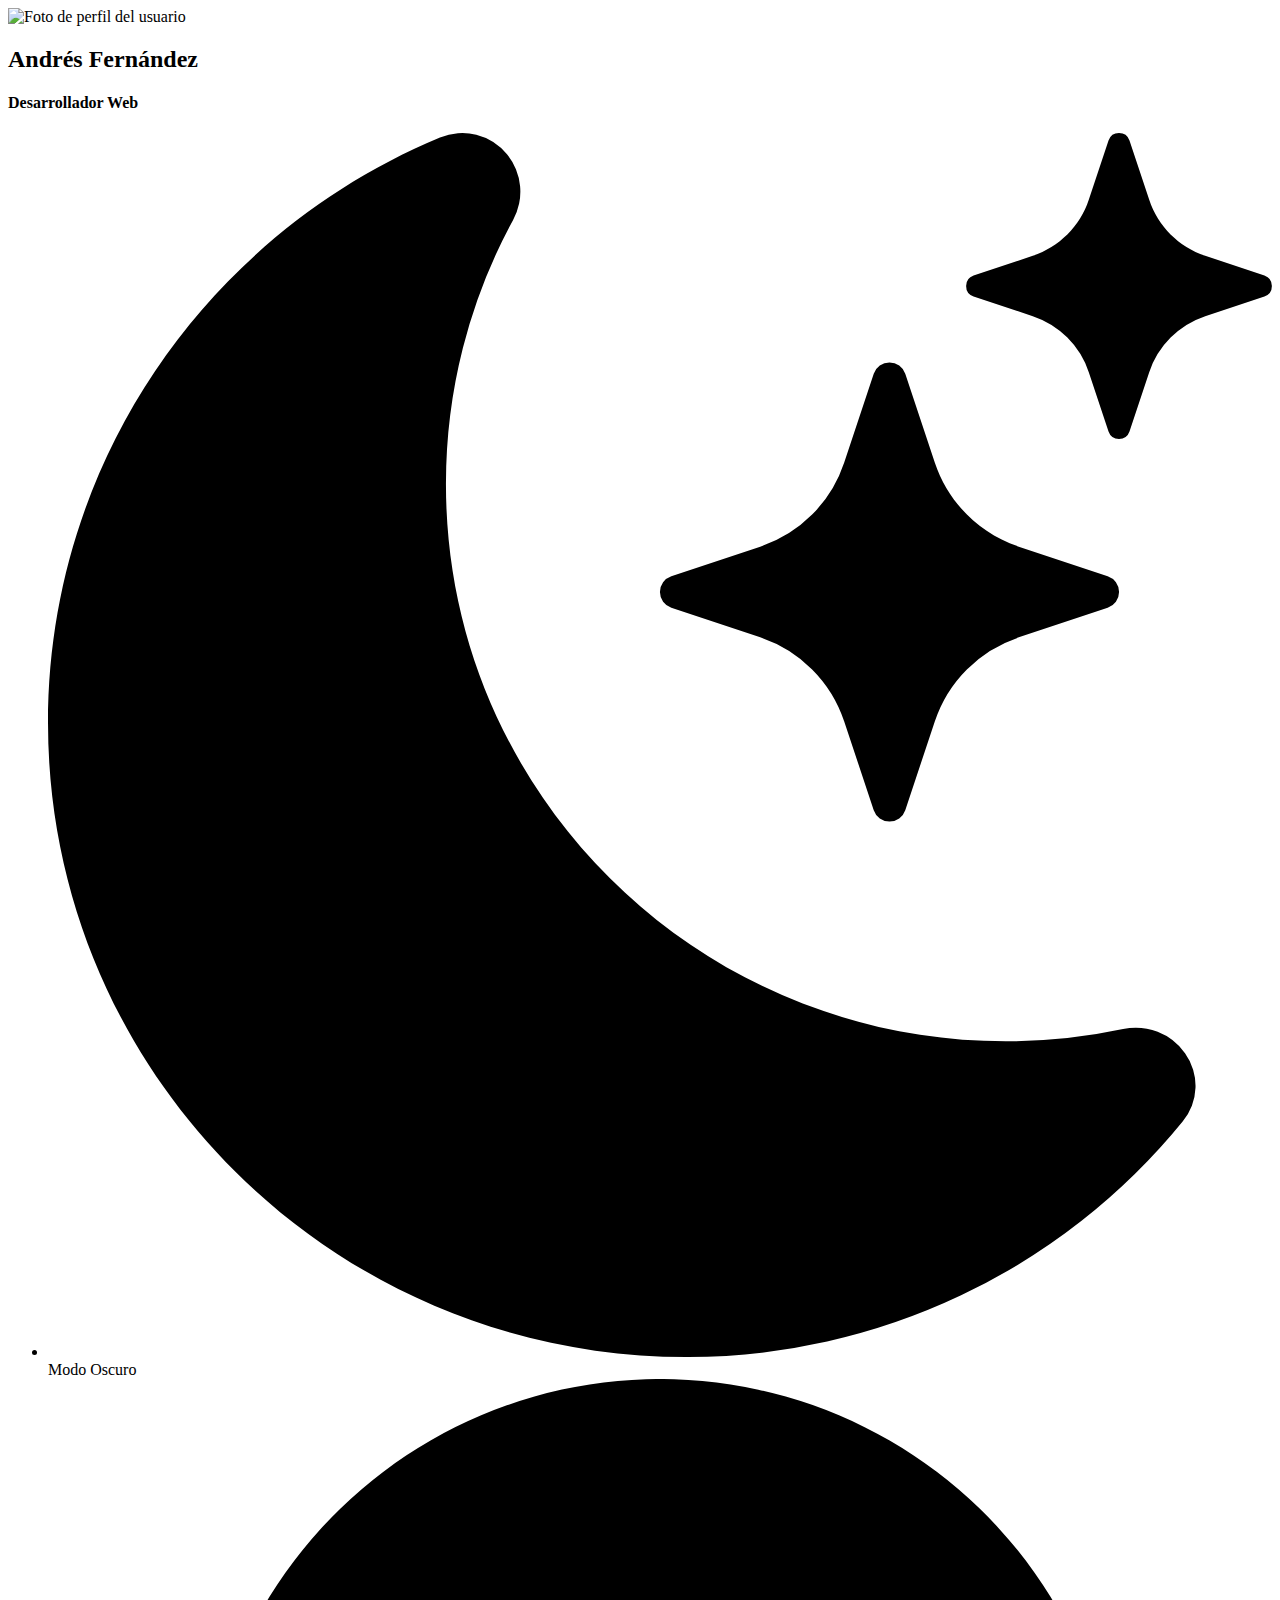
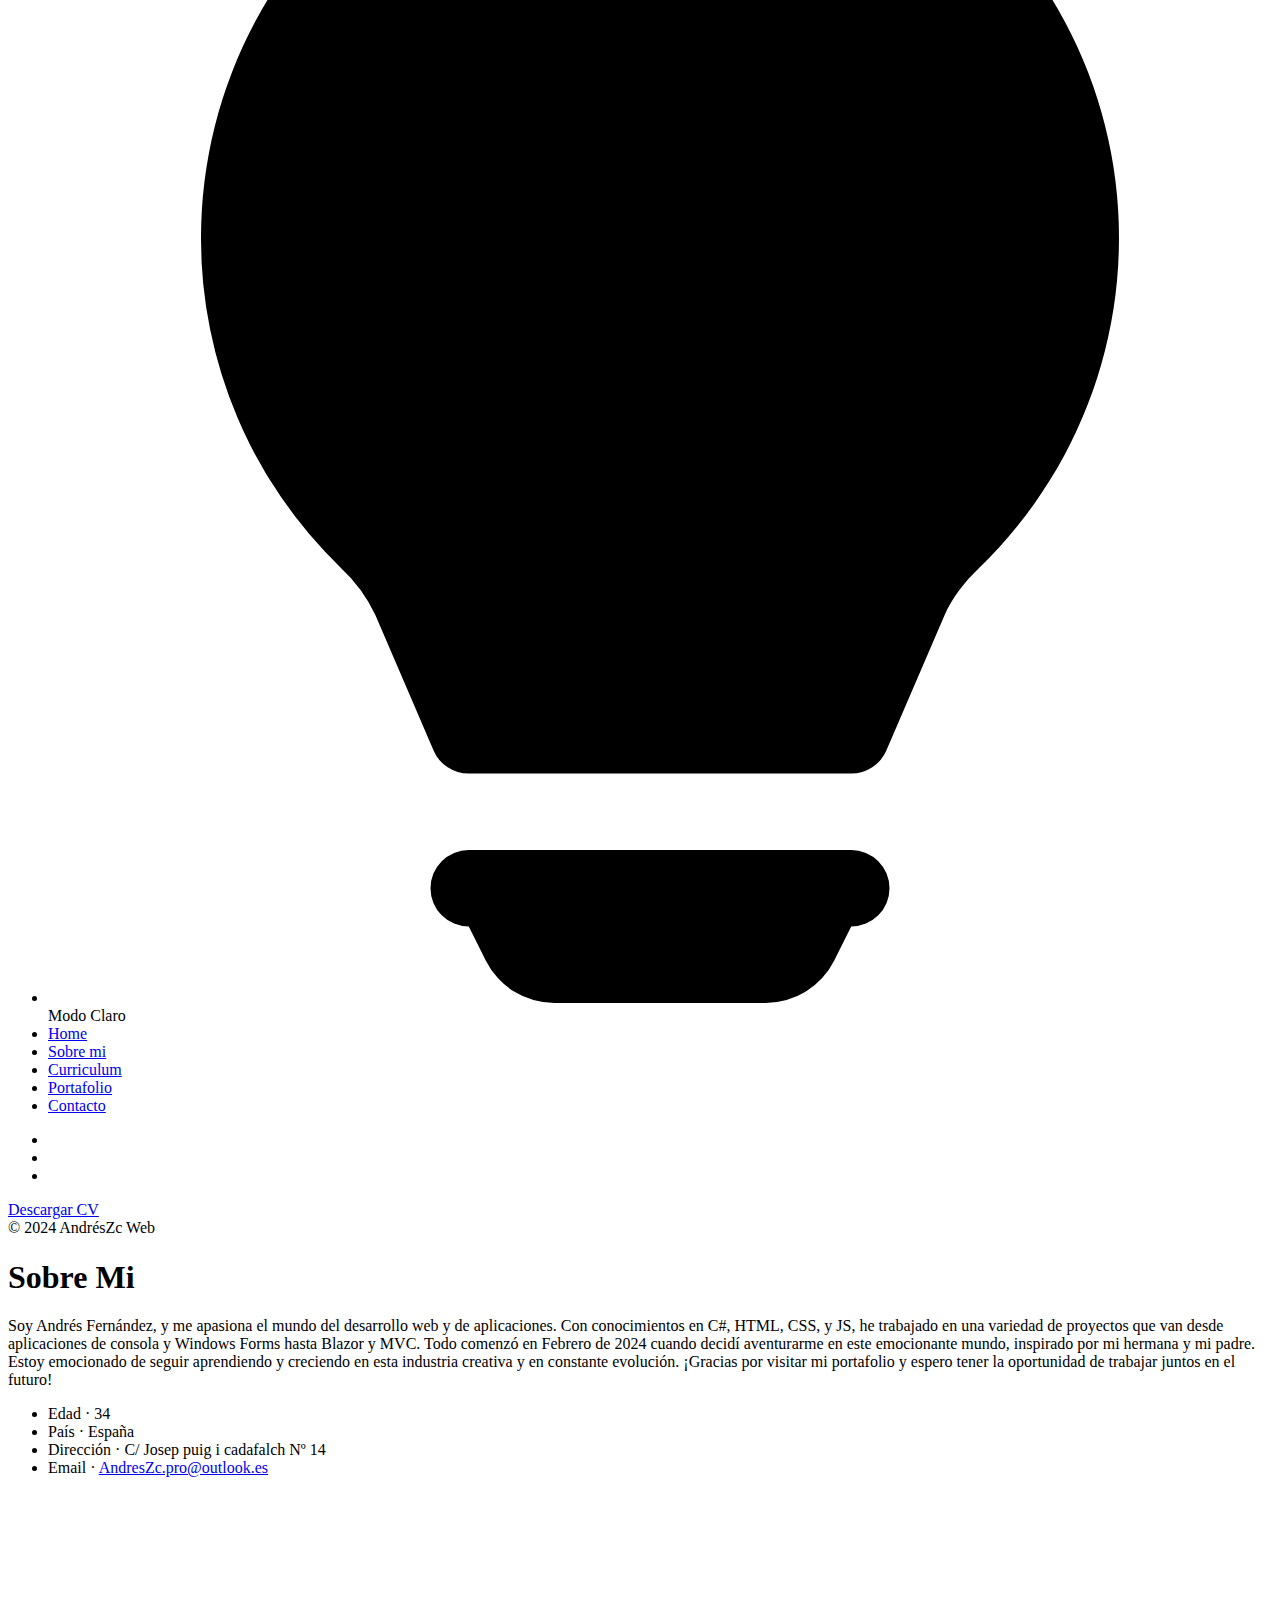
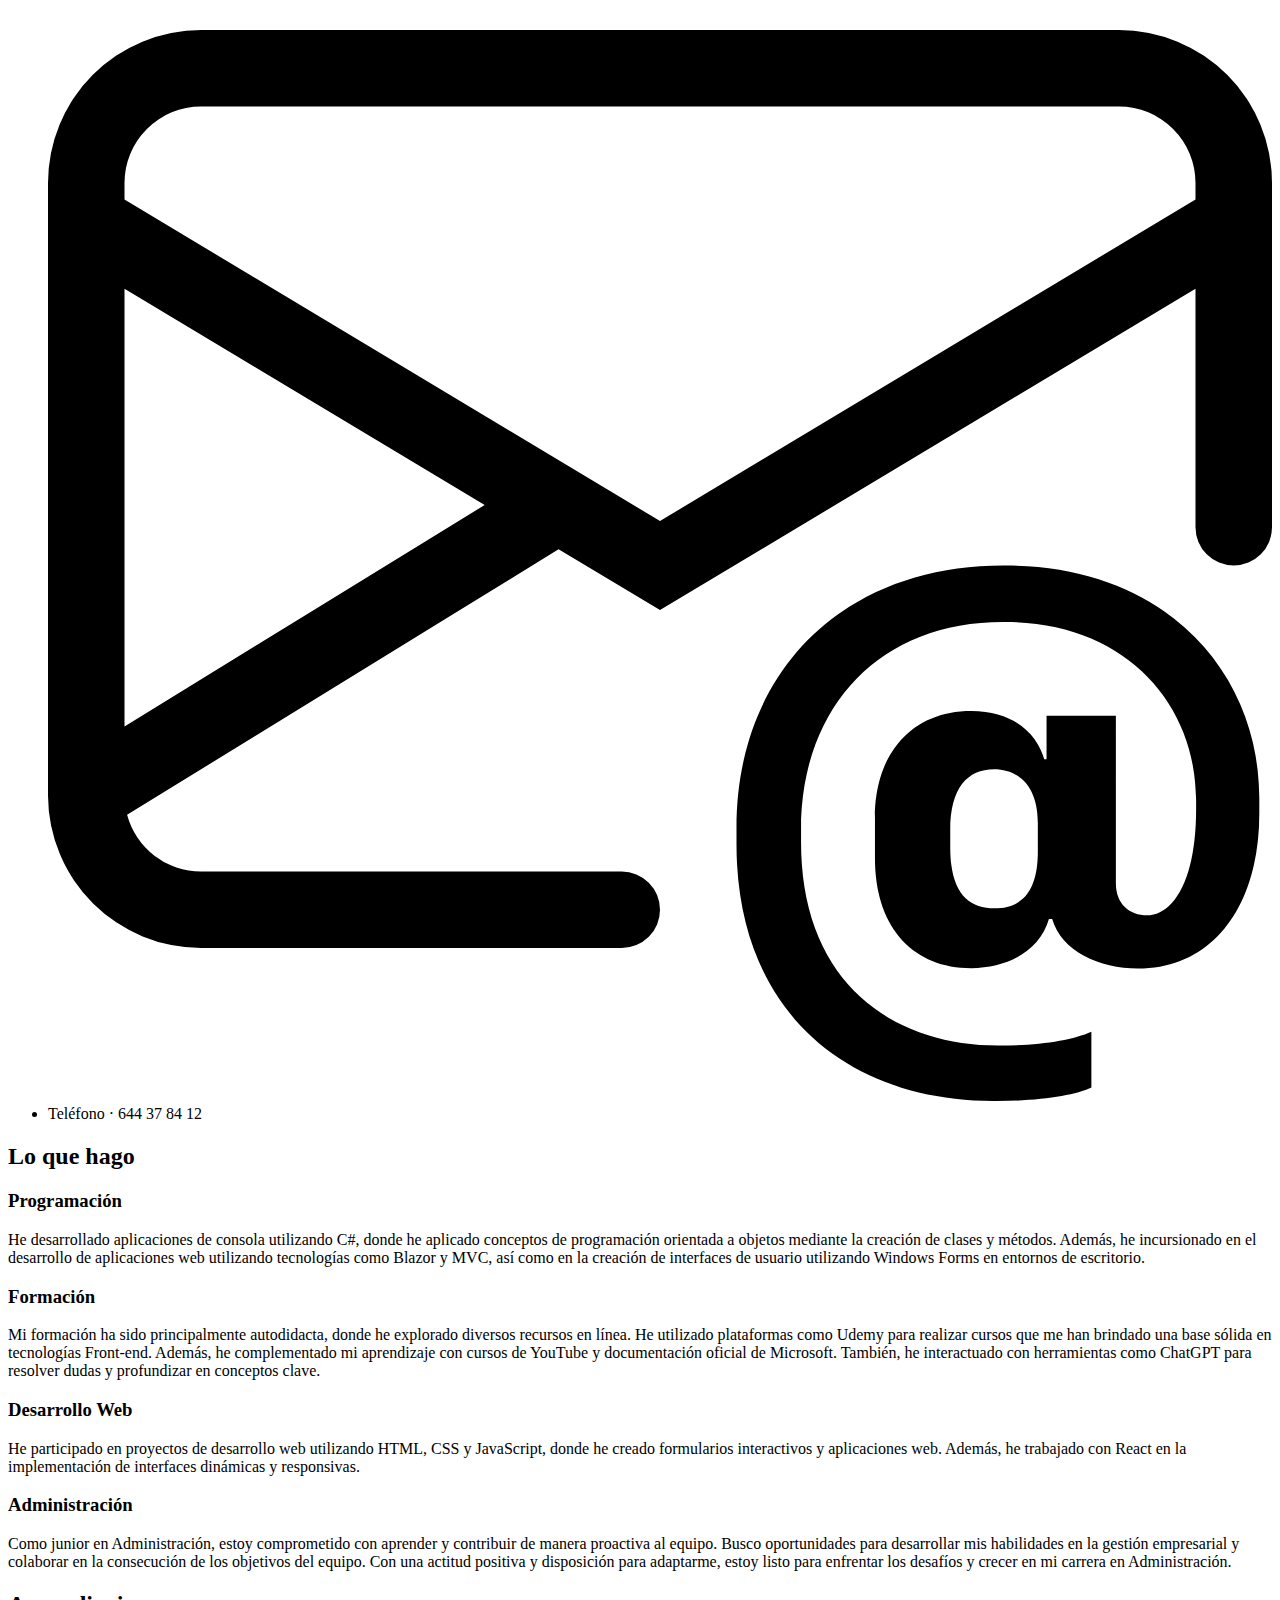
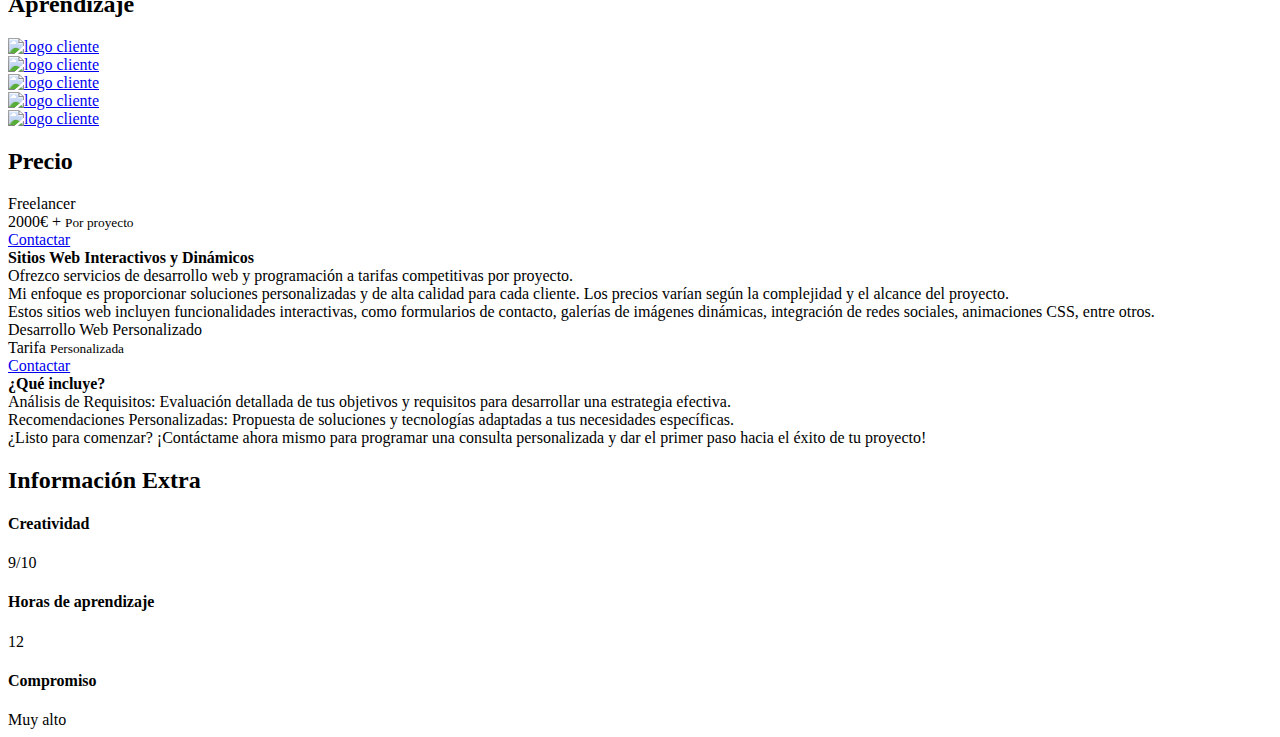
==== sobre-mi.html @ f7005c99 "sobre-mi.html" ====
<!DOCTYPE html>
<html lang="es">
<head>
    <meta charset="UTF-8">
    <meta name="viewport" content="width=device-width, initial-scale=1.0, maximum-scale=1">    
    
    <!-- Estilos -->
    <link rel="stylesheet" href="assets/fonts/fontawesome-free-6.1.2-web/css/all.min.css">
    <link rel="stylesheet" href="assets/fonts/poppins/poppins.css">
    <link rel="stylesheet" href="assets/css/reset.css">
    <link rel="stylesheet" href="assets/css/scroll.css">
    <link rel="stylesheet" href="assets/css/style.css">
    <link rel="stylesheet" href="assets/css/responsive.css">

    <!-- Scripts JS -->
    <script src="assets/js/menu.js" defer></script>
    <script src="assets/js/dark.js" defer></script>
    <title>Portafolio - AndrésZc</title>
</head>
<body>

    <!-- Layout Principal -->
    <div class="layout">

        <!-- Barra lateral -->
        <aside class="layout__aside">
            
            <section class="aside__user-info">

                <!-- Información general usuario -->
                <div class="user-info__general">
                    <div class="user-info__container-image">
                        <img src="assets/img/Andrés-FP.jpg" alt="Foto de perfil del usuario" class="user-info__image">
                    </div>

                    <h2 class="user-info__name">Andrés Fernández</h2>
                    <h4 class="user-info__job">Desarrollador Web</h4>
                </div>
                <!-- Menú de navegación -->
                <nav class="layout__menu">
                    <ul class="menu__list">
                        <div class="switcher__btn">
                            <li class="menu__option-dark--theme">
                              <a  class="menu__link">
                                <i class="menu__icon">
                                  <svg xmlns="http://www.w3.org/2000/svg"    class="bi bi-moon-stars-fill" viewBox="0 0 16 16">
                                    <path d="M6 .278a.77.77 0 0 1 .08.858 7.2 7.2 0 0 0-.878 3.46c0 4.021 3.278 7.277 7.318 7.277q.792-.001 1.533-.16a.79.79 0 0 1 .81.316.73.73 0 0 1-.031.893A8.35 8.35 0 0 1 8.344 16C3.734 16 0 12.286 0 7.71 0 4.266 2.114 1.312 5.124.06A.75.75 0 0 1 6 .278"/>
                                    <path d="M10.794 3.148a.217.217 0 0 1 .412 0l.387 1.162c.173.518.579.924 1.097 1.097l1.162.387a.217.217 0 0 1 0 .412l-1.162.387a1.73 1.73 0 0 0-1.097 1.097l-.387 1.162a.217.217 0 0 1-.412 0l-.387-1.162A1.73 1.73 0 0 0 9.31 6.593l-1.162-.387a.217.217 0 0 1 0-.412l1.162-.387a1.73 1.73 0 0 0 1.097-1.097zM13.863.099a.145.145 0 0 1 .274 0l.258.774c.115.346.386.617.732.732l.774.258a.145.145 0 0 1 0 .274l-.774.258a1.16 1.16 0 0 0-.732.732l-.258.774a.145.145 0 0 1-.274 0l-.258-.774a1.16 1.16 0 0 0-.732-.732l-.774-.258a.145.145 0 0 1 0-.274l.774-.258c.346-.115.617-.386.732-.732z"/>
                                  </svg>
                                </i>
                                <span class="menu__overlay">Modo Oscuro</span>
                              </a>
                            </li>
                            <li class="menu__option-light--theme">
                              <a  class="menu__link">
                                <i class="menu__icon">
                                  <svg xmlns="http://www.w3.org/2000/svg"  class="bi bi-lightbulb-fill" viewBox="0 0 16 16">
                                    <path d="M2 6a6 6 0 1 1 10.174 4.31c-.203.196-.359.4-.453.619l-.762 1.769A.5.5 0 0 1 10.5 13h-5a.5.5 0 0 1-.46-.302l-.761-1.77a2 2 0 0 0-.453-.618A5.98 5.98 0 0 1 2 6m3 8.5a.5.5 0 0 1 .5-.5h5a.5.5 0 0 1 0 1l-.224.447a1 1 0 0 1-.894.553H6.618a1 1 0 0 1-.894-.553L5.5 15a.5.5 0 0 1-.5-.5"/>
                                  </svg>
                                </i>
                                <span class="menu__overlay">Modo Claro</span>
                              </a>
                            </li>
                          </div>
                        <li class="menu__option">
                            <a href="index.html" class="menu__link">
                                <i class="menu__icon fas fa-home"></i>
                                <span class="menu__overlay">Home</span>
                            </a>
                        </li>
                        <li class="menu__option">
                            <a href="sobre-mi.html" class="menu__link menu__link--active">
                                <i class="menu__icon fas fa-user"></i>
                                <span class="menu__overlay">Sobre mi</span>
                            </a>
                        </li>
                        <li class="menu__option">
                            <a href="curriculum.html" class="menu__link">
                                <i class="menu__icon fas fa-graduation-cap"></i>
                                <span class="menu__overlay">Curriculum</span>
                            </a>
                        </li>
                        <li class="menu__option">
                            <a href="portafolio.html" class="menu__link">
                                <i class="menu__icon fas fa-briefcase"></i>
                                <span class="menu__overlay">Portafolio</span>
                            </a>
                        </li>
                        <!-- <li class="menu__option">
                            <a href="blog.html" class="menu__link">
                                <i class="menu__icon fas fa-book"></i>
                                <span class="menu__overlay">Blog</span>
                            </a>
                        </li> -->
                        <li class="menu__option">
                            <a href="contacto.html" class="menu__link">
                                <i class="menu__icon fas fa-envelope"></i>
                                <span class="menu__overlay">Contacto</span>
                            </a>
                        </li>
                    </ul>
                </nav>
                <!-- Links a redes sociales -->
                <div class="user-info__links">
                    <ul class="links__social">
                        <li class="social__option">
                            <a href="https://twitter.com/AndresZc_pro" target="_blank" class="social__link" title="Twitter">
                                <i class="social__icon fab fa-twitter"></i>
                            </a>
                        </li>
                        <li class="social__option">
                            <a href="https://www.linkedin.com/in/andr%C3%A9s-fern%C3%A1ndez-cano-3455a4302/" target="_blank" class="social__link" title="Linkedin">
                                <i class="social__icon fab fa-linkedin"></i>
                            </a>
                        </li>
                        <li class="social__option">
                            <a href="https://github.com/bigtikett" target="_blank" class="social__link" title="Github">
                                <i class="social__icon fab fa-square-github"></i>
                            </a>
                        </li>
                    </ul>
                </div>
                <!-- Botón del curriculum -->
                <div class="user-info__buttons">
                    <a title="Descarga directa" href="https://drive.google.com/uc?export=download&id=1wG44dnAVk_x_7TxMSHpMes0rvVhkOQBR" download="Portafolio - AndrésZc.pdf" class="user-info__btn">Descargar CV</a>
                </div>
                <!-- Pie de página -->
                <footer class="user-info__footer">
                    &copy; 2024 AndrésZc Web
                </footer>
            </section>

        </aside>

        <!-- Menú responsive -->
        <div class="layout__menu-toggle">
            <i class=" menu-toggle__icon fas fa-bars"></i>
            <i class=" menu-toggle__icon fas fa-xmark"></i>
        </div>

        <!-- Contenido principal -->
        <main class="layout__content">

            <section class="content__page content__about">
                <!-- ESTE CONTENIDO CAMBIA EN CADA PAGINA DEL SITIO WEB -->

                <header class="about__header">
                    <h1 class="about__title">Sobre <span class="title__color">Mi</span></h1>
                </header>

                <section class="about__personal-info">
                    <article class="personal-info__bio">
                        <p class="personal-info__description">
                            Soy Andrés Fernández, y me apasiona el mundo del desarrollo web y de aplicaciones. Con conocimientos en C#, HTML, CSS, y JS, he trabajado en una variedad de proyectos que van desde aplicaciones de consola y Windows Forms hasta Blazor y MVC. Todo comenzó en Febrero de 2024 cuando decidí aventurarme en este emocionante mundo, inspirado por mi hermana y mi padre. Estoy emocionado de seguir aprendiendo y creciendo en esta industria creativa y en constante evolución. ¡Gracias por visitar mi portafolio y espero tener la oportunidad de trabajar juntos en el futuro! 
                        </p>
                    </article>

                    <div class="personal-info__data">
                        <ul class="personal-info__list">
                            <li class="personal-info__option">
                                <span class="personal-info__title">Edad ·</span>
                                <span class="personal-info__value">34</span>
                            </li>

                            <li class="personal-info__option">
                                <span class="personal-info__title">País ·</span>
                                <span class="personal-info__value">España</span>
                            </li>

                            <li class="personal-info__option">
                                <span class="personal-info__title">Dirección ·</span>
                                <span class="personal-info__value">C/ Josep puig i cadafalch Nº 14</span>
                            </li>

                            <li class="personal-info__option">
                                <span class="personal-info__title">Email ·</span>
                                <span class="personal-info__value">
                                    <a href="mailto:AndresZc.pro@outlook.es" target="_blank">
                                        AndresZc.pro@outlook.es
                                    </a>
                                    <i><svg xmlns="http://www.w3.org/2000/svg"   class="bi bi-envelope-at" viewBox="0 0 16 16">
                                        <path d="M2 2a2 2 0 0 0-2 2v8.01A2 2 0 0 0 2 14h5.5a.5.5 0 0 0 0-1H2a1 1 0 0 1-.966-.741l5.64-3.471L8 9.583l7-4.2V8.5a.5.5 0 0 0 1 0V4a2 2 0 0 0-2-2zm3.708 6.208L1 11.105V5.383zM1 4.217V4a1 1 0 0 1 1-1h12a1 1 0 0 1 1 1v.217l-7 4.2z"/>
                                        <path d="M14.247 14.269c1.01 0 1.587-.857 1.587-2.025v-.21C15.834 10.43 14.64 9 12.52 9h-.035C10.42 9 9 10.36 9 12.432v.214C9 14.82 10.438 16 12.358 16h.044c.594 0 1.018-.074 1.237-.175v-.73c-.245.11-.673.18-1.18.18h-.044c-1.334 0-2.571-.788-2.571-2.655v-.157c0-1.657 1.058-2.724 2.64-2.724h.04c1.535 0 2.484 1.05 2.484 2.326v.118c0 .975-.324 1.39-.639 1.39-.232 0-.41-.148-.41-.42v-2.19h-.906v.569h-.03c-.084-.298-.368-.63-.954-.63-.778 0-1.259.555-1.259 1.4v.528c0 .892.49 1.434 1.26 1.434.471 0 .896-.227 1.014-.643h.043c.118.42.617.648 1.12.648m-2.453-1.588v-.227c0-.546.227-.791.573-.791.297 0 .572.192.572.708v.367c0 .573-.253.744-.564.744-.354 0-.581-.215-.581-.8Z"/>
                                      </svg></i> 
                                </span>
                            </li>

                            <li class="personal-info__option">
                                <span class="personal-info__title">Teléfono ·</span>
                                <span class="personal-info__value">644 37 84 12</span>
                            </li>
                        </ul>
                    </div>
                </section>

                <section class="about__services">
                    <header class="services__header">
                        <h2 class="services__title">
                            Lo que <span class="title__color">hago</span>
                        </h2>
                    </header>

                    <div class="services__container">
                        <article class="services__service">
                            <div class="service__icon">
                                <i class="fas fa-code"></i>
                            </div>

                            <div class="service__content">
                                <h3 class="service__title">Programación</h3>
                                <p class="service__description">
                                    He desarrollado aplicaciones de consola utilizando C#, donde he aplicado conceptos de programación orientada a objetos mediante la creación de clases y métodos. Además, he incursionado en el desarrollo de aplicaciones web utilizando tecnologías como Blazor y MVC, así como en la creación de interfaces de usuario utilizando Windows Forms en entornos de escritorio.
                                </p>
                            </div>
                        </article>
                        <article class="services__service">
                            <div class="service__icon">
                                <i class="fas fa-chalkboard-user"></i>
                            </div>

                            <div class="service__content">
                                <h3 class="service__title">Formación</h3>
                                <p class="service__description">
                                    Mi formación ha sido principalmente autodidacta, donde he explorado diversos recursos en línea. He utilizado plataformas como Udemy para realizar cursos que me han brindado una base sólida en tecnologías Front-end. Además, he complementado mi aprendizaje con cursos de YouTube y documentación oficial de Microsoft. También, he interactuado con herramientas como ChatGPT para resolver dudas y profundizar en conceptos clave.
                                </p>
                            </div>
                        </article>
                        <article class="services__service">
                            <div class="service__icon">
                                <i class="fas fa-computer"></i>
                            </div>

                            <div class="service__content">
                                <h3 class="service__title">Desarrollo Web</h3>
                                <p class="service__description">
                                    He participado en proyectos de desarrollo web utilizando HTML, CSS y JavaScript, donde he creado formularios interactivos y aplicaciones web. Además, he trabajado con React en la implementación de interfaces dinámicas y responsivas.
                                </p>
                            </div>
                        </article>
                        <article class="services__service">
                            <div class="service__icon">
                                <i class="fas fa-terminal"></i>
                            </div>

                            <div class="service__content">
                                <h3 class="service__title">Administración</h3>
                                <p class="service__description">
                                    Como junior en Administración, estoy comprometido con aprender y contribuir de manera proactiva al equipo. Busco oportunidades para desarrollar mis habilidades en la gestión empresarial y colaborar en la consecución de los objetivos del equipo. Con una actitud positiva y disposición para adaptarme, estoy listo para enfrentar los desafíos y crecer en mi carrera en Administración.
                                </p>
                            </div>
                        </article>
                    </div>
                </section>

               <!-- <section class="about__reviews">
                    <header class="reviews__header">
                        <h2 class="reviews__title">Testimonios</h2>                
                    </header>

                    <div class="reviews__container">
                        <article class="reviews__review">
                            <div class="review__image-container">
                                <img src="assets/img/fran.jpg" alt="Foto de un cliente" class="review__image">
                            </div>

                            <div class="review__description">
                                <p class="review__text">
                                    Quiero compartir mi experiencia con Andrés en sus estudios de programación y desarrollo front-end. Desde el primer día, ha demostrado una dedicación excepcional y una capacidad impresionante para aprender rápidamente. <br><br>
                                     Su compromiso con el dominio de los conceptos y su habilidad para absorber nuevos conocimientos lo destacan como un estudiante excepcional. He presenciado una determinación inquebrantable y un progreso notable en su viaje de aprendizaje. <br><br>
                                     Su pasión por el desarrollo web es contagiosa, y estoy emocionada de ver dónde llegará en un futuro.                                
                                    </p>
                            </div>

                            <div class="review__author">
                                <div class="review__author-info">
                                    <h4 class="review__name ">Francisca Fernández</h4>
                                    <h5 class="review__company">Software developer - Senior TIC en JDA/SFAI</h5>
                                </div>

                                <div class="review__author-icon">
                                    <i class="review__icon fas fa-quote-right"></i>
                                </div>
                            </div>
                        </article>

                        <article class="reviews__review">
                            <div class="review__image-container">
                                <img src="assets/img/agus.jpg" alt="Foto de un cliente" class="review__image">
                            </div>

                            <div class="review__description">
                                <p class="review__text">
                                    Quiero hablarles sobre Andrés, y su rápido progreso en el desarrollo web. Desde que empezó, ha demostrado una increíble capacidad de aprendizaje y un compromiso excepcional con su crecimiento. <br><br>

                                    Aprende rápidamente y se dedica por completo a cada desafío. Su ética de trabajo es excepcional, siempre buscando mejorar. <br><br>
                                    
                                    Como su colega en la industria, puedo decirles que Andrés es confiable y está comprometido con la excelencia. <br><br>
                                    
                                    En resumen, Andrés es un apasionado del desarrollo web con un futuro brillante por delante.                               
                               </p>
                            </div>

                            <div class="review__author">
                                <div class="review__author-info">
                                    <h4 class="review__name">Agustín Manzano</h4>
                                    <h5 class="review__company">Founder & Fullstack Developer at Belmanz</h5>
                                </div>

                                <div class="review__author-icon ">
                                    <i class="review__icon fas fa-quote-right"></i>
                                </div>
                            </div>
                        </article>
                    </div>
                </section> -->

                <section class="about__clients">
                    <header class="clients__header">
                        <h2 class="clients__title">Aprendizaje</h2>
                    </header>
                        <div class="clients__container">
                            <article class="clients__item">
                                <a href="https://victorroblesweb.es/" title="https://victorroblesweb.es/" class="clients__link">
                                    <img src="assets/img/cliente-1.png" class="clients__image" alt="logo cliente">
                                </a>
                            </article>
                            <article class="clients__item">
                                <a href="https://www.udemy.com/" title="https://www.udemy.com/" class="clients__link">
                                    <img src="assets/img/Udemy_light.svg" class="clients__image" alt="logo cliente">
                                </a>
                            </article>
                            <article class="clients__item">
                                <a href="https://www.youtube.com/@midulive" title="https://www.youtube.com/@midulive" class="clients__link">
                                    <img src="assets/img/youtube-wordmark.svg" class="clients__image" alt="logo cliente">
                                </a>
                            </article>
                            <article class="clients__item">
                                <a href="https://getbootstrap.com/" title="https://getbootstrap.com/" class="clients__link">
                                    <img src="assets/img/bootstrap.svg" class="clients__image" alt="logo cliente">
                                </a>
                            </article>
                            <article class="clients__item">
                                <a href="https://learn.microsoft.com/es-mx/" title="https://learn.microsoft.com/es-mx/" class="clients__link">
                                    <img src="assets/img/microsoft.svg" class="clients__image" alt="logo cliente">
                                </a>
                            </article>
                        </div>
                </section>

                <section class="about__prices">
                    <header class="prices__header">
                        <h2 class="prices__title">Precio</h2>
                    </header>

                    <div class="prices__container">
                        <article class="prices__box">
                            <div class="prices__subtitle">
                                <span class="prices__text">Freelancer</span>
                            </div>

                            <div class="prices__price">
                                <span class="prices__number">2000€ +</span>
                                <small class="prices__advice">Por proyecto</small>
                            </div>

                            <div class="prices__buy">
                                <a href="contacto.html" class="prices__btn">
                                    Contactar
                                </a>
                            </div>

                            <div class="prices__reward">
                                <strong>Sitios Web Interactivos y Dinámicos</strong>
                            </div>

                            <div class="prices__reward">
                                Ofrezco servicios de desarrollo web y programación a tarifas competitivas por proyecto. <br> Mi enfoque es proporcionar soluciones personalizadas y de alta calidad para cada cliente. Los precios varían según la complejidad y el alcance del proyecto.
                            </div>

                            <div class="prices__reward">
                                Estos sitios web incluyen funcionalidades interactivas, como formularios de contacto, galerías de imágenes dinámicas, integración de redes sociales, animaciones CSS, entre otros.

                            </div>
                        </article>

                        <article class="prices__box">
                            <div class="prices__subtitle">
                                <span class="prices__text">Desarrollo Web Personalizado</span>
                            </div>

                            <div class="prices__price">
                                <span class="prices__number">Tarifa</span>
                                <small class="prices__advice">Personalizada</small>
                            </div>

                            <div class="prices__buy">
                                <a href="contacto.html" class="prices__btn">
                                    Contactar
                                </a>
                            </div>

                            <div class="prices__reward">
                                <strong>¿Qué incluye?</strong>
                            </div> 

                            <div class="prices__reward">
                                Análisis de Requisitos: Evaluación detallada de tus objetivos y requisitos para desarrollar una estrategia efectiva. <br>
                            </div>
                            
                            <div class="prices__reward">
                                Recomendaciones Personalizadas: Propuesta de soluciones y tecnologías adaptadas a tus necesidades específicas.
                            </div> 

                            <div class="prices__reward">
                                ¿Listo para comenzar?
                                ¡Contáctame ahora mismo para programar una consulta personalizada y dar el primer paso hacia el éxito de tu proyecto!
                            </div>
                        </article>
                    </div>
                </section>

                <section class="about__extra">
                    <header class="extra__header">
                        <h2 class="extra__title">Información <span class="title__color">Extra</span></h2>
                    </header>

                    <div class="extra__container">
                        <article class="extra__info">
                            <i class="extra__icon fas fa-magic-wand-sparkles"></i>
                            <h4 class="extra__subtitle">Creatividad</h4>
                            <span class="extra_quantity">9/10</span>
                        </article>

                        <article class="extra__info">
                            <i class="extra__icon fas fa-clock"></i>
                            <h4 class="extra__subtitle">Horas de aprendizaje</h4>
                            <span class="extra_quantity">12</span>
                        </article>

                        <article class="extra__info">
                            <i class="extra__icon fas fa-calendar-days"></i>
                            <h4 class="extra__subtitle">Compromiso</h4>
                            <span class="extra_quantity">Muy alto</span>
                        </article>
                    </div>
                </section>
            </section>
        </main>
    </div>

</body>
</html>
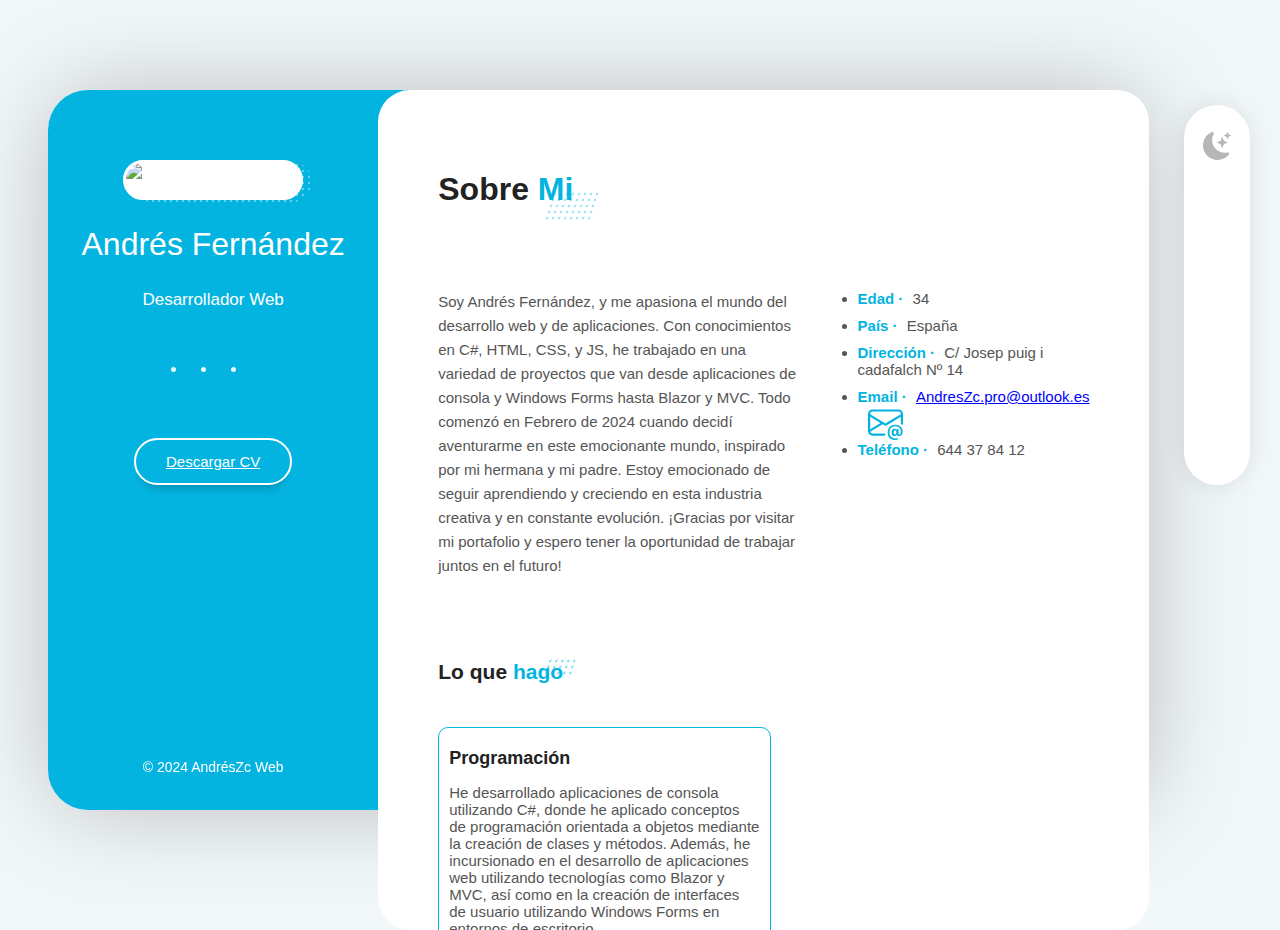
==== commit 30e88903: "Add testimonios" ====
--- a/sobre-mi.html
+++ b/sobre-mi.html
@@ -252,13 +252,13 @@
                     </div>
                 </section>
 
-               <!-- <section class="about__reviews">
+                    <section class="about__reviews">
                     <header class="reviews__header">
                         <h2 class="reviews__title">Testimonios</h2>                
                     </header>
 
                     <div class="reviews__container">
-                        <article class="reviews__review">
+                        <!-- <article class="reviews__review">
                             <div class="review__image-container">
                                 <img src="assets/img/fran.jpg" alt="Foto de un cliente" class="review__image">
                             </div>
@@ -281,7 +281,7 @@
                                     <i class="review__icon fas fa-quote-right"></i>
                                 </div>
                             </div>
-                        </article>
+                        </article> -->
 
                         <article class="reviews__review">
                             <div class="review__image-container">
@@ -290,13 +290,7 @@
 
                             <div class="review__description">
                                 <p class="review__text">
-                                    Quiero hablarles sobre Andrés, y su rápido progreso en el desarrollo web. Desde que empezó, ha demostrado una increíble capacidad de aprendizaje y un compromiso excepcional con su crecimiento. <br><br>
-
-                                    Aprende rápidamente y se dedica por completo a cada desafío. Su ética de trabajo es excepcional, siempre buscando mejorar. <br><br>
-                                    
-                                    Como su colega en la industria, puedo decirles que Andrés es confiable y está comprometido con la excelencia. <br><br>
-                                    
-                                    En resumen, Andrés es un apasionado del desarrollo web con un futuro brillante por delante.                               
+                                    Asimila muy bien nuevos conocimientos y pone mucha dedicación (mental y física) para aprender buenas practicas, lenguajes, frameworks, etc. En el poco tiempo que lleva como frontend ha realizado proyectos muy decentes en cuanto a experiencia de usuario, métricas, buenas practicas, orden y coherencia en el código fuente.                               
                                </p>
                             </div>
 
@@ -312,7 +306,7 @@
                             </div>
                         </article>
                     </div>
-                </section> -->
+                </section>
 
                 <section class="about__clients">
                     <header class="clients__header">
--- a/assets/css/style.css
+++ b/assets/css/style.css
@@ -0,0 +1,1575 @@
+/* DEFINICIÓN VARIABLES */
+:root {
+    --color-primary: #ffffff;
+    --color-secondary: #04b4e0;
+    
+    --color-background: #f2f7f9;
+    --color-transparent: transparent;
+    
+    --color-icon: #b5b6b7;
+    --color-title: #222;
+    --color-subtitle: #888;
+    --color-text: #555;
+    --color-border-reviews: #e5e6e7;
+    --color-company: #a5a6a7;
+
+    --color-background-certificate: #f5f5f5;
+    --color-background-contact: #fcfcfc;
+}
+
+/* ESTILOS GENERALES */
+html {
+    font-size: 62.5%; /*Equivalente a 10 píxeles*/
+}
+
+body {
+    width: 100%;
+    height: 100%;
+    font-family: 'Poppins', Helvetica, sans-serif;
+    font-size: 1.5rem;
+    background-color: var(--color-background);
+    color: var(--color-text);
+    overflow: hidden;
+}
+
+h1, h2, h3, h4, h5, h6 {
+    
+    color: var(--color-title);
+}
+
+/* IMAGEN DE FONDO */
+body {
+    background-image: url('../img/fondo.png');
+    background-size: cover;
+    background-repeat: no-repeat;
+    background-position: 60px -120px;
+}
+
+/* ESTRUCTURA PRINCIPAL */
+.layout {
+    position: relative;
+    min-width: 1290px;
+    width: 75%;
+    height: 80vh;
+    min-height: 80vh;
+    margin: 10vh auto;
+
+    display: grid;
+    grid-template-areas: 
+        "aside content";
+    grid-template-columns: 30% 70%;
+
+    /* Sombra detrás del layout */
+    border-radius: 4rem;
+    box-shadow: 0 0 100px -5px rgba(0, 0, 0, 0.25);
+}
+
+/* BARRA LATERAL AZUL */
+.layout__aside {
+    grid-area: aside;
+    z-index: 1;
+    border-radius: 4rem 0 0 4rem;
+    overflow: auto;
+    overflow-x: hidden;
+}
+
+.aside__user-info {
+    display: flex;
+    flex-direction: column;
+    align-items: center;
+    text-align: center;
+
+    min-height: 100%;
+    min-width: 30rem;
+
+    background-color: var(--color-secondary);
+    color: var(--color-primary);
+}
+
+.user-info__container-image {
+    position: relative;
+    display: inline-block;
+    width: 18rem;
+    margin-top: 7rem;
+    z-index: 1;
+}
+
+.user-info__image {
+    width: 100%;
+    height: auto;
+    background-color: var(--color-primary);
+    border: 3px solid var(--color-primary);
+    border-radius: 20rem;
+}
+
+.user-info__container-image::after {
+    content: '';
+    position: absolute;
+    top: 5%;
+    left: 5%;
+    z-index: -1;
+    width: 100%;
+    height: 100%;
+    background-image: -webkit-repeating-radial-gradient(center center, white, white 1px, transparent 0px, transparent 100%);
+    background-size: 0.6rem 0.6rem;
+    opacity: 0.4;
+    border-radius: 30rem;
+}
+
+.user-info__name {
+    margin-top: 2.6rem;
+    color: var(--color-primary);
+    font-size: 3.2rem;
+    font-weight: normal;
+}
+
+.user-info__job {
+    font-size: 1.7rem;
+    font-weight: 200;
+    color: var(--color-primary);
+}
+
+.user-info__links {
+    margin-bottom: 3.6rem;
+
+}
+
+.links__social {
+    margin-top: 2rem;
+    text-align: center;
+
+    display: flex;
+    flex-direction: row;
+}
+
+.social__option {
+    height: 3rem;
+    width: 3rem;
+    font-size: 1.8rem;
+    line-height: 3.2rem;
+    opacity: 0.9;
+    border-radius: 3rem;
+    transition: all 0.3s ease-in-out;
+}
+
+.social__option:hover {
+    opacity: 1;
+    background-color: rgba(0, 0, 0, 0.2);
+    cursor: pointer;
+}
+
+.user-info__buttons {
+    margin-top: 2rem;
+    margin-bottom: 4rem;
+}
+
+.user-info__btn {
+    border: 02px solid var(--color-primary);
+    padding: 3rem;
+    padding-top: 1.3rem;
+    padding-bottom: 1.3rem;
+    border-radius: 3.2rem;
+    color: var(--color-primary);
+    box-shadow: 0 10px 10px -8px rgba(0, 0, 0, 0.25);
+    transition: all 0.3s ease-in-out;
+}
+
+.user-info__btn:hover {
+    background-color: var(--color-primary);
+    color: var(--color-secondary);
+    border: 1px solid #ccc;
+    cursor: pointer;
+}
+
+.user-info__footer {
+    position: absolute;
+    bottom: 2rem;
+    width: 100%;
+    padding: 1.5rem;
+    color: var(--color-primary);
+    font-size: 1.4rem;
+    text-align: center;
+    z-index: 1;
+}
+
+
+
+/* CONTENEDOR PRINCIPAL */
+.layout__content {
+    grid-area: content;
+    height: 100%;
+    min-height: 100%;
+
+    background-color: var(--color-secondary);
+    border-radius: 0 10rem 10rem 0;
+}   
+
+.content__page {
+    min-height: 100%;
+    background-color: var(--color-primary);
+    border-radius: 3.2rem;
+    display: flex;
+    flex-direction: column;
+    align-items: center;
+    justify-content: center;
+}
+
+
+.area{
+    background: var(--color-primary);  
+    background: -webkit-linear-gradient(to left, #8f94fb, #4e54c8);  
+}
+
+.circles{
+    position: absolute;
+    top: 0;
+    left: 0;
+    width: 100%;
+    height: 100%;
+    overflow: hidden;
+}
+
+.circles li{
+    position: absolute;
+    display: block;
+    list-style: none;
+    width: 20px;
+    height: 20px;
+    background: var(--color-secondary);
+    animation: animate 25s linear infinite;
+    bottom: -150px;
+    z-index: 2;
+}
+
+.circles li:nth-child(1){
+    left: 25%;
+    width: 80px;
+    height: 80px;
+    animation-delay: 0s;
+}
+
+
+.circles li:nth-child(2){
+    left: 10%;
+    width: 20px;
+    height: 20px;
+    animation-delay: 2s;
+    animation-duration: 12s;
+}
+
+.circles li:nth-child(3){
+    left: 70%;
+    width: 20px;
+    height: 20px;
+    animation-delay: 4s;
+}
+
+.circles li:nth-child(4){
+    left: 40%;
+    width: 60px;
+    height: 60px;
+    animation-delay: 0s;
+    animation-duration: 18s;
+}
+
+.circles li:nth-child(5){
+    left: 65%;
+    width: 20px;
+    height: 20px;
+    animation-delay: 0s;
+}
+
+.circles li:nth-child(6){
+    left: 75%;
+    width: 110px;
+    height: 110px;
+    animation-delay: 3s;
+}
+
+.circles li:nth-child(7){
+    left: 35%;
+    width: 150px;
+    height: 150px;
+    animation-delay: 7s;
+}
+
+.circles li:nth-child(8){
+    left: 50%;
+    width: 25px;
+    height: 25px;
+    animation-delay: 15s;
+    animation-duration: 45s;
+}
+
+.circles li:nth-child(9){
+    left: 20%;
+    width: 15px;
+    height: 15px;
+    animation-delay: 2s;
+    animation-duration: 35s;
+}
+
+.circles li:nth-child(10){
+    left: 85%;
+    width: 150px;
+    height: 150px;
+    animation-delay: 0s;
+    animation-duration: 11s;
+}
+
+.circle {
+    cursor: pointer;
+}
+
+
+
+@keyframes animate {
+
+    0%{
+        transform: translateY(0) rotate(0deg);
+        opacity: 1;
+        border-radius: 0;
+    }
+
+    100%{
+        transform: translateY(-1000px) rotate(720deg);
+        opacity: 0;
+        border-radius: 50%;
+    }
+
+}
+
+.page__name {
+    font-size: 6rem;
+    margin-bottom: 1rem;
+}
+
+.page__job {
+    font-size: 2.1rem;
+    font-weight: lighter;
+    color: var(--color-subtitle);
+}
+
+.page__points {
+    font-family: 'orbitron', Helvetica, sans-serif;
+    font-size: 1.3rem;
+}
+
+/* MENÚ DE NAVEGACIÓN LATERAL */
+
+.layout__menu {
+    display: block;
+    position: absolute;
+    top: 0;
+    right: -12rem;
+    min-width: 11rem;
+    background-color: var(--color-transparent);
+}
+
+.menu__list {
+    position: relative;
+    display: flex;
+    flex-direction: column;
+    justify-content: space-between;
+    align-items: center;
+    width: 60%;
+    min-height: 34rem;
+    background-color: var(--color-primary);
+    box-shadow: 0 0 3rem -0.5rem rgba(0, 0, 0, 0.15);
+    border-radius: 6rem;
+    padding: 2rem 0;
+    margin-left: 2.5rem;
+    transition: all 0.3s ease-in-out;
+}
+
+.menu__option {
+    display: block;
+    width: 100%;
+    text-align: center;
+}
+
+.menu__option:hover .menu__icon,
+.menu__link--active .menu__icon{
+    color: var(--color-secondary);
+} 
+
+.switcher__btn {
+    cursor: pointer;
+}
+
+.menu__option-dark--theme {
+    display: block;
+    justify-content: center;
+    align-items: center;
+}
+
+.menu__option-light--theme {
+    display: none;
+}
+
+.menu__icon svg{
+    fill: var(--color-icon);
+    width: 2.8rem; 
+    margin-bottom: -1rem;
+}
+
+.menu__option-dark--theme:hover .menu__icon  svg,
+.menu__option-light--theme:hover .menu__icon  svg {
+    fill: var(--color-secondary);
+    
+}
+
+.menu__icon {
+    color: var(--color-icon);
+    font-size: 2.8rem;
+    transition: all 0.3s ease-in-out;
+}
+
+.menu__option-dark--theme:hover .menu__overlay {
+    opacity: 1;
+    right: 100%;
+    border-radius: 0 0 0 2rem;
+}
+
+.menu__option-light--theme:hover .menu__overlay {
+    opacity: 1;
+    right: 100%;
+    border-radius: 0 0 0 2rem;
+}
+
+.menu__overlay {
+    position: absolute;
+    right: 0;
+    margin-top: -3.1rem;
+    opacity: 0;
+    padding: 0.5rem 1rem;
+    display: block;
+    color: black;
+    background-color: var(--color-secondary);
+    white-space: nowrap;
+    transition: all 0.3s ease-in-out;
+}
+
+.menu__option:hover .menu__overlay {
+    opacity: 1;
+    right: 100%;
+    border-radius: 0 0 0 2rem;
+    
+}
+    /* MIS COLORES IMPORTANTE! */
+/* .menu__list:hover {
+    background-color: var(--color-title);
+}
+.menu__list:hover .menu__icon{
+color: greenyellow;
+} */
+
+/* ESTILOS GENERALES SOBRE MI Y OTRAS PAGINAS */
+.content__about,
+.content__resume,
+.content__portfolio,
+.content__blog,
+.content__contact {
+    display: block;    
+    height: 100%;
+    min-height: 100%;
+    padding: 6rem;
+    padding-right: 3rem;
+    overflow: auto;
+}
+
+.about__header,
+.resume__header,
+.portfolio__header,
+.blog__header,
+.contact__header {
+    display: inline-block;
+    margin-bottom: 4.5rem;
+}
+
+.about__title,
+.resume__title,
+.portfolio__title,
+.blog__title,
+.contact__title {
+    font-size: 3.2rem;
+    position: relative;
+}
+
+.about__title::after,
+.resume__title::after,
+.portfolio__title::after,
+.blog__title::after,
+.contact__title::after {
+    content: '';
+    position: absolute;
+    top: 2rem;
+    right: -2.5rem;
+    width: 5rem;
+    height: 3rem;
+    background-image: -webkit-radial-gradient(center center, var(--color-secondary), var(--color-secondary) 1px, transparent 0px, transparent 100%);
+    background-size: 6px 6px;
+    opacity: 0.4;
+    transform: skew(-18deg);
+
+}
+
+.title__color,
+.subtitle__color {
+    color: var(--color-secondary);
+}
+
+/* INFORMACIÓN PERSONAL */
+
+.about__personal-info {
+    display: flex;
+    flex-direction: row;
+    width: 100%;
+    margin-bottom: 5rem;
+}
+
+.personal-info__bio {
+    flex-basis: 56%;
+}
+
+.personal-info__description {
+    font-size: 1.5rem;
+    line-height: 2.4rem;
+}
+
+.personal-info__data {
+    flex-basis: 44%;
+    padding: 0 1.5rem;
+}
+
+.personal-info__option {
+    margin-bottom: 1rem;
+}
+
+.personal-info__title {
+    margin-right: 0.5rem;
+    color: var(--color-secondary);
+    font-weight: bold;
+}
+
+.personal-info__value a {
+    display: inline-block;
+    color: blue;
+}
+
+.personal-info__value a:hover {
+    color: var(--color-secondary);
+    transform: scaleY(1.2);
+    text-decoration: underline;
+}
+
+.personal-info__value i svg{
+    display: inline-block;
+    fill: var(--color-secondary);
+    margin-bottom: -1.2rem;
+    padding-left: 1rem;
+    width: 35px;
+    height: 35px;
+}
+
+/* SERVICIOS GENERALES COMPARTIDOS */
+.about__services,
+ .about__reviews,
+ .about__clients,
+ .about__prices,
+ .about__extra{
+    width: 100%;
+    margin-bottom: 3rem;
+}
+
+.services__header,
+.reviews__header,
+.clients__header,
+.prices__header,
+.extra__header,
+.resume__subheader,
+.contact__form-header {
+    display: inline-block;
+    padding-right: 1.2rem;
+    margin-bottom: 2.5rem;
+    position: relative;
+}
+
+.services__title,
+.reviews__title,
+.clients__title,
+.prices__title,
+.extra__title,
+.resume__subtitle,
+.form-header__title {
+    font-size: 2.1rem;
+}
+
+.services__title::after,
+.reviews__title::after,
+.clients__title::after,
+.prices__title::after,
+.extra__title::after,
+.resume__subtitle::after,
+.form-header__title::after {
+    content: '';
+    position: absolute;
+    top: 1.5rem;
+    right: 0;
+    width: 3rem;
+    height: 2rem;
+    background-image: -webkit-radial-gradient(center center, var(--color-secondary), var(--color-secondary) 1px, transparent 0px, transparent 100%);
+    background-size: 6px 6px;
+    opacity: 0.5;
+    transform: skew(-18deg);
+}
+
+.services__container {
+    width: 100%;
+    display: flex;
+    flex-direction: row;
+    flex-wrap: wrap;
+}
+
+.services__service {
+    flex-basis:  calc(50% - 3rem);
+    margin-right: 3rem;
+    margin-bottom: 2.5rem;
+    background-color: var(--color-primary);
+        border-radius: 1rem;
+        padding: 1rem;
+        border: 1px solid var(--color-secondary);
+}
+
+.service__icon .fas {
+    color: var(--color-secondary);
+    font-size: 3.8rem;
+}
+
+.service__title {
+    font-size: 1.8rem;
+    margin: 1rem 0;
+}
+
+.service__description {
+    font-size: 1.5rem;
+    text-align: start;
+}
+
+/* REVIEWS */
+.reviews__container {
+    width: 100%;
+    display: flex;
+    flex-direction: row;
+    flex-wrap: wrap;
+}
+
+.reviews__review {
+    flex-basis: calc(100% - 3rem);
+
+    border: 2px solid var(--color-border-reviews);
+    border-radius: 2rem;
+    padding-top: 0;
+    padding-right: 2.5rem;
+    padding-left: 2.5rem;
+    padding-bottom: 1.5rem;
+    margin-right: 3rem;
+    margin-top: 4.5rem;
+    margin-bottom: 1rem;
+}
+
+.reviews__image-container {
+    width: 100%;
+}
+
+.review__image {
+    max-width: 9rem;
+    max-height: 9rem;
+    border-radius: 9rem;
+    margin: 0 auto;
+    margin-top: -4.5rem;
+    margin-bottom: 2rem;
+    box-shadow: 0 10px 10px -4px rgba(0, 0, 0, 0.25);
+}
+
+.review__description {
+    margin-bottom: 1rem;
+}
+
+.review__text {
+    font-size: 1.5rem;
+    line-height: 2.4rem;
+}
+
+.review__author {
+    margin-top: 2rem;
+    display: flex;
+    flex-direction: row;
+    justify-content: space-between;
+}
+
+.review__name {
+    margin-bottom: 0.5rem;
+    font-size: 1.5rem;
+}
+
+.review__company {
+    color: var(--color-company);
+    font-weight: 300;
+    font-size: 1.3rem;
+}
+
+.review__icon {
+    font-size: 3rem;
+    opacity: 0.5;
+    color: var(--color-secondary);
+}
+
+/* CLIENTES */
+.about__clients {
+    width: 100%;
+    margin-bottom: 2rem;
+}
+
+.clients__header {
+    margin-bottom: 3rem;
+}
+
+.clients__container {
+    display: flex;
+    flex-direction: row;
+    justify-content: space-between;
+}
+
+.clients__link {
+    display: block;
+    width: 100%;
+    opacity: 0.7;
+    transition: all 0.3s linear;
+}
+
+.clients__link:hover {
+    background-color: #04b4e0;
+    border-radius: 30rem;
+    opacity: 1;
+    box-shadow: inset 0 0 0 0.2rem var(--color-title);
+    transform: scale(1.2);
+}
+
+.clients__image {
+    width: 14.5rem;
+    height: 6.45rem;
+    padding: 1.5rem;
+    margin-bottom: 1.5rem;
+}
+
+/* PRECIOS */
+.prices__container {
+    margin-bottom: 5rem;
+
+    display: flex;
+    flex-direction: row;
+}
+
+.prices__box {
+    flex-basis: 50%;
+    height: 100%;
+    margin-right: 3rem;
+    padding: 3rem;
+    border: 2px solid var(--color-border-reviews);
+    border-radius: 1.5rem;
+    text-align: center;
+    transition: all 0.3s ease-in-out;
+}
+
+.prices__box:last-of-type {
+    margin-right: 0rem;
+}
+
+.prices__box:hover,
+.extra__info:hover {
+    box-shadow: 0 18px 24px -5px rgba(0, 0, 0, 0.15);
+    transform: translateY(-1rem);
+}
+
+.prices__subtitle {
+    margin-bottom: 3rem;
+}
+
+.prices__text {
+    position: relative;
+    display: inline-block;
+}
+
+.prices__box:hover .prices__text::after {
+    content: '';
+    position: absolute;
+    left: 0;
+    right: 0;
+    bottom: -3px;
+    height: 0.2rem;
+    background-color: var(--color-secondary);
+}
+
+.prices__price {
+    padding-bottom: 1rem;
+}
+
+.prices__number {
+    display: block;
+    font-size: 4.2rem;
+    line-height: 1;
+    color: var(--color-title);
+}
+
+.prices__advice {
+    color: var(--color-subtitle);
+    display: block;
+}
+
+.prices__buy {
+    padding-top: 2.5rem;
+    padding-bottom: 3rem;
+}
+
+.prices__btn {
+    display: inline-block;
+    padding: 1.2rem;
+    border: 2px solid var(--color-border-reviews);
+    box-shadow: 0 10px 10px -8px var(--color-border-reviews);
+    border-radius: 3rem;
+    transition: all 0.3s ease-in-out;
+}
+
+.prices__btn:hover {
+    border: 2px solid var(--color-secondary);
+    background-color: var(--color-secondary);
+    color: var(--color-primary);
+}
+
+.prices__reward {
+    font-size: 1.4rem;
+    padding: 1rem 0.6rem;
+    text-justify: inter-ideograph;
+}
+
+/* INFORMACION EXTRA */
+.extra__container {
+    width: 100%;
+    margin-top: 1.5rem;
+    display: flex;
+    flex-direction: row;
+    justify-content: space-between;
+    flex-wrap: wrap;
+
+}
+
+.extra__info {
+    flex-basis: 30%;
+    padding: 2.5rem 1rem;
+    border: 2px solid var(--color-border-reviews);
+    border-radius: 1rem;
+    text-align: center;
+    transition: all 0.3s ease-in-out;
+}
+
+.extra__info:hover {
+    transform: translateY(0.5rem);
+}
+
+.extra__icon {
+    font-size: 3.3rem;
+    color: var(--color-secondary);
+    margin-bottom: 1rem;
+}
+
+.extra__subtitle {
+    font-size: 1.5rem;
+    margin: 1.5rem;
+}
+
+.extra_quantity {
+    display: block;
+    margin: 1.5rem 1;
+    margin-bottom: 0;
+    font-size: 3.6rem;
+    line-height: 5rem;
+    color: var(--color-subtitle);
+}
+
+/* CURRICULUM */
+.resume__container {
+    width: 100%;
+    display: flex;
+    flex-direction: row;
+}
+
+/* CURRICULUM IZQUIERDA */
+.resume__left {
+    flex-basis: 58%;
+    margin-right: 1.5rem;
+}
+
+.resume__timelines {
+    margin-bottom: 5rem;
+}
+
+.timelines__timeline {
+    position: relative;
+    width: 100%;
+    margin-bottom: 1.5rem;
+    display: flex;
+    flex-direction: row;
+}
+
+.timeline__header {
+    flex-basis: 30%;
+    text-align: right;
+    padding-right: 2.5rem;
+}
+
+.timeline__year {
+    margin: 0.3rem 0;
+    line-height: 1.9rem;
+    font-size: 1.4rem;
+}
+
+.timeline__center {
+    display: block;
+    font-size: 1.3rem;
+    font-weight: 300;
+    color: var(--color-company);
+}
+
+.timeline__description {
+    width: 70%;
+    padding-left: 2.5rem;
+    padding-right: 1.5rem;
+}
+
+.timeline__title {
+    font-size: 1.6rem;
+    margin-bottom: 0.3rem;
+}
+
+.timeline__text {
+    font-size: 1.4rem;
+    margin-bottom: 1rem;
+    line-height: 2.2rem;
+}
+
+.timeline__divider {
+    position: absolute;
+    top: 0;
+    left: 30%;
+    bottom: -18px;
+    width: 1px;
+    height: auto;
+    background-color: var(--color-background-scrollbar);
+}
+
+.timeline__divider::before {
+    content: '';
+    position: absolute;
+    top: 0.4rem;
+    left: -0.8rem;
+    width: 1.7rem;
+    height: 1.7rem;
+    background-color: var(--color-secondary);
+    border-radius: 50%;
+    opacity: 0.25;
+}
+
+.timeline__divider::after {
+    content: '';
+    position: absolute;
+    top: 0.8rem;
+    left: -0.4rem;
+    width: 0.9rem;
+    height: 0.9rem;
+    background-color: var(--color-primary);
+    border-radius: 50%;
+    border: 2px solid var(--color-secondary);
+    opacity: 1;
+}
+
+/* CURRICULUM DERECHA*/
+.resume__right {
+    flex-basis: 41%;
+    padding: 0 1.5rem;
+}
+
+.resume__skills {
+    width: 100%;
+    margin-bottom: 3rem;
+}
+
+.skills__title {
+    position: relative;
+    display: flex;
+    justify-content: space-between;
+}
+
+.skills__text {
+    font-size: 1.6rem;
+    line-height: 1.4rem;
+    margin-bottom: 0.4rem;
+}
+
+.skills__number {
+    font-size: 1.1rem;
+    line-height: 1.4rem;
+    margin-bottom: 0.4rem;
+    color: var(--color-subtitle);
+}
+
+.skills__progressbar {
+    height: 1rem;
+    border: 1px solid var(--color-secondary);
+    border-radius: 1rem;
+    background-color: var(--color-primary);
+    margin-bottom: 1.5rem;
+}
+
+.skills__percentage {
+    height: 0.8rem;
+    background-color: var(--color-secondary);
+    border: 2px solid var(--color-primary);
+    border-radius: 1rem;
+}
+
+.skills__percentage--p1 {width: 70%;}
+.skills__percentage--p2 {width: 40%;}
+.skills__percentage--p3 {width: 60%;}
+.skills__percentage--p4 {width: 60%;}
+.skills__percentage--p5 {width: 97%;}
+.skills__percentage--p6 {width: 45%;}
+.skills__percentage--p7 {width: 30%;}
+.skills__percentage--p8 {width: 80%;}
+
+
+/* README DE SKILLS */
+
+.skills__readme {
+    font-size: 1.8rem;
+    color: var(--color-secondary);
+}
+
+.skills__readme:hover {
+    cursor: pointer;
+    color: black;
+    transform: scale(1.2);    
+}
+
+.skills__description {
+    position: fixed;
+    top: 150px;
+    right: 290px;
+    width: 19%;
+    margin-top: -3.1rem;
+    padding: 0.5rem 1rem;
+    z-index: 3;
+    opacity: 0;
+    color: black;
+    border-radius: 1rem;
+    box-shadow: 0 10px 10px -8px rgba(0, 0, 0, 0.25) inset;
+    background-color: var(--color-secondary);
+    transition: all 0.3s ease-in-out;
+    pointer-events: none;
+}
+
+
+
+.description__text {
+    color: var(--color-title);
+    cursor: default;
+}
+
+/* CONOCIMIENTOS */
+.knowledges__list {
+    display: flex;
+    flex-direction: row;
+    flex-wrap: wrap;
+}
+
+.knowledges__options {
+    padding: 0.4rem 1rem;
+    margin: 0.3rem;
+    font-size: 1.3rem;
+    background-color: var(--color-secondary);
+    border-radius: 0.3rem;
+    color: var(--color-primary);
+}
+
+.certificates__container {
+    display: flex;
+    flex-direction: row;
+    flex-wrap: wrap;
+    gap: 3rem;
+}
+
+.certificates__certificate {
+    flex-basis: calc(50% - 1.5rem);
+    border: 2px solid var(--color-border-reviews);
+    border-radius: 0.8rem;
+    display: flex;
+    flex-direction: column;
+    justify-content: center;
+    align-items: center;
+    text-align: center;
+    border-radius: 0 0 1rem 1rem;
+    border: 1px solid rgba(0, 0, 0, 0.15);
+    box-shadow: 10px 10px 10px  rgba(0, 0, 0, 0.25);
+
+}
+
+.certificate__logo {
+    width: 100%;
+    height: 100%;
+    display: flex;
+    justify-content: center;
+    background-color: var(--color-background-certificate);
+    padding: 1.5rem;
+    border: 1px solid var(--color-secondary);
+}
+
+.certificate__content {
+    background-color: var(--color-secondary);
+    padding: 2 2.5rem;
+    border-radius: 0 0 1rem 1rem;
+}
+
+.certificate__title {
+    margin-top: 1.5rem;
+    font-size: 1.6rem;
+    margin-bottom: 0.5rem;
+}
+
+.certificate__id {
+    display: block;
+    margin-bottom: 0.3rem;
+    font-size: 1.3rem;
+    color: var(--color-title);
+}
+
+.certificate__url {
+    display: block;
+    margin-top: 1rem;
+    margin-bottom: 0.3rem;
+    font-size: 1.3rem;
+    font-weight: bold;
+    color: var(--color-title);
+}
+
+.certificate__url a {
+    display: block;  
+    margin-top: 0.5rem;  
+    color: blue;
+    font-weight: normal;
+}
+
+.certificate__url a:hover {
+    
+    color: white;
+}
+
+.certificate__date {
+    display: inline-block;
+    margin: 1.5rem;
+    margin-bottom: 0.3rem;
+    color: black;
+}
+
+.certificate__duration {
+    display: inline-block;
+    margin: 1.5rem;
+    color: black;
+}
+
+/* PORTFOLIO */
+.portfolio__navbar {
+    margin-bottom: 3rem;
+}
+
+.portfolio__menu {
+    display: flex;
+    flex-direction: row;
+    flex-wrap: wrap;
+    gap: 2rem;
+}
+
+.portfolio__option {
+    font-size: 1.3rem;
+    opacity: 0.7;
+}
+
+.portfolio__option--active {
+    opacity: 1;
+    font-weight: bold;
+}
+
+.portfolio__link {
+    cursor: pointer;
+}
+
+.portfolio__link:hover {
+    color: var(--color-secondary);
+    text-shadow: 0 0 1px rgba(0, 0, 0, 0.25);
+}
+
+.portfolio__gallery {
+    display: flex;
+    flex-direction: row;
+    flex-wrap: wrap;
+}
+
+.gallery__item {
+    display: none;
+    position: relative;
+    flex-basis: 33%;
+    padding: 0.7rem;    
+}
+
+.gallery__item.show {
+    display: block;
+}
+
+.gallery__container--image {
+    overflow: hidden;
+}
+
+.gallery__image {
+    height: 187.15px;
+    transition: all 0.3s ease-in-out;
+    
+}
+
+.gallery__item:hover .gallery__image {
+    transform: scale(1.2);    
+}
+
+.gallery__title {
+    font-size: 1.6rem;
+    padding: 1.5rem 0;
+    font-weight: bold;
+}
+
+.gallery__item:hover .gallery__title {
+    color: var(--color-secondary);
+    transform: skew(-10deg);
+}
+
+.gallery__icon {
+    position: absolute;
+    top: 1.5rem;
+    right: 1.5rem;
+    width: 3rem;
+    height: 3rem;
+    font-size: 1.6rem;
+    text-align: center;
+    line-height: 3rem;
+    background-color: var(--color-primary);
+    color: var(--color-secondary);
+    transition: all 450ms ease-in-out;
+    opacity: 0;
+    border-radius: 3rem;
+}
+
+.gallery__category {
+    position: absolute;
+    top: 1.5rem;
+    left: 1.5rem;
+    padding: 0.2rem 0.7rem;
+    font-size: 1.1rem;
+    background-color: var(--color-primary);
+    color: var(--color-text);
+    transition: all 450ms ease-in-out;
+    opacity: 0;
+    border-radius: 3rem;
+    cursor: default;
+}
+
+.gallery__item:hover .gallery__image{
+    filter: blur(5px);
+}
+
+.gallery__item:hover .gallery__icon,
+.gallery__item:hover .gallery__category{
+    opacity: 1;
+    z-index: 2;
+}
+
+.blur-overlay {
+    position: absolute;
+    top: 0;
+    left: 0;
+    width: 98%;
+    height: 77%;
+    background-color: rgba(255, 255, 255, 0.219); /* Color del desenfoque */
+    z-index: 1;
+    pointer-events: none; /* Para que los eventos del mouse pasen a través de la capa */
+    opacity: 0; /* Por defecto, la capa está invisible */
+    transition: opacity 0.3s ease; /* Transición suave de la opacidad */
+}
+
+.gallery__item:hover .blur-overlay {
+    opacity: 1; /* Hacer visible la capa cuando el elemento está en hover */
+}
+
+.img-work {
+    width: 100%;
+}
+
+.redes-sociales--work {
+    display: none;
+    text-align: start;
+}
+
+.redes-sociales--icon {
+    display: inline-block;
+    width: 10rem;
+    margin: 0 auto;
+    margin-left: 2rem;
+    
+}
+
+/* BLOG */
+.blog__articles {
+    margin-bottom: 2.5rem;
+    display: flex;
+    flex-direction: row;
+    flex-wrap: wrap;
+}
+
+.articless__article {
+    flex-basis: 50%;
+    padding: 0 1.5rem;
+    padding-bottom: 3.5rem;
+}
+
+.article__top {
+    position: relative;
+    overflow: hidden;
+}
+
+.article__category {
+    position: absolute;
+    top: 1rem;
+    left: 1rem;
+    font-size: 1.1rem;
+    padding: 0.1rem 0.7rem;
+    line-height: 2rem;
+    border-radius: 3rem;
+    background-color: var(--color-primary);
+    color: var(--color-text);
+    cursor: default;
+    z-index: 2;
+}
+
+.article__mask {
+    width: 100%;
+    height: 18.5rem;
+    overflow: hidden;
+}
+
+.article__image {
+    display: block;
+    z-index: 1;
+    transition: all 300ms ease-in-out;
+}
+
+.article__top:hover .article__image {
+    transform: scale(1.1);
+}
+
+.article__logo {
+    transition: 200ms ease-in-out;
+    opacity: 0;
+}
+
+.article__icon {
+    position: absolute;
+    top: calc(50% - 2.2rem);
+    left: calc(50% - 2.2rem);
+    width: 4.4rem;
+    font-size: 4.4rem;
+    text-align: center;
+    color: var(--color-primary);
+}
+
+.article__top:hover .article__logo {
+    opacity: 1;
+}
+
+.article__bottom {
+    margin: 0;
+    padding: 2.1rem;
+    border: 0.1rem solid var(--color-border-reviews);
+    border-top: 0;
+}
+
+.article__date {
+    display: block;
+    font-size: 1.1rem;
+    line-height: 1.2rem;
+    font-weight: 300;
+    color: var(--color-subtitle);
+}
+
+.article__title {
+    font-size: 1.8rem;
+    margin-top: 0.5rem;
+}
+
+/* PÁGINA DE CONTACTO */
+.contact__container {
+    display: flex;
+    flex-direction: row;
+}
+
+.contact__info {
+    flex-basis: 33%;
+    padding: 0 1.5rem;
+}
+
+.contact__data {
+    width: 100%;
+    margin-bottom: 1.5rem;
+    padding: 2rem 1rem;
+    text-align: center;
+    background-color: var(--color-background-contact);
+    border: 1px solid var(--color-border-reviews);
+}
+
+.contact__icon {
+    font-size: 3.3rem;
+    color: var(--color-secondary);
+}
+
+.contact__subtitle {
+    font-size: 1.5rem;
+    margin-top: 1rem;
+}
+
+.contact__form-box {
+    flex-basis: 66%;
+    padding: 0 1.5rem;
+}
+
+.form__container {
+    display: flex;
+    flex-direction: row;
+}
+
+.form__left {
+    flex-basis: 47%;
+    margin-right: 1.5rem;
+}
+
+.form__group {
+    position: relative;
+    margin-bottom: 2.5rem;
+}
+
+.form__input {
+    position: relative;
+    width: 100%;
+    height: 4.2rem;
+    display: block;
+    border: 0.2rem solid var(--color-border-reviews);
+    border-radius: 0.5rem;
+    font-size: 1.5rem;
+    padding: 1rem 1.2rem;
+    outline: none;
+    box-shadow: 0 1rem 1rem -8px rgba(0, 0, 0, 0.10);
+    background: 0 0;
+    background-color: transparent;
+    z-index: 1;
+    line-height: 2.1rem;
+}
+
+.form__input:focus {
+    border: 0.2rem solid var(--color-secondary);
+}
+
+.form__label {
+    position: absolute;
+    top: 1rem;
+    left: 1.5rem;
+    color: var(--color-company);
+    transition: all 300ms ease-in-out;
+    pointer-events: none;
+}
+
+.form__input:focus~label,
+.form__input:not(:placeholder-shown)~label {
+    top: -2rem;
+    left: 0;
+    z-index: 1;
+    font-size: 1.3rem;
+    color: var(--color-secondary);
+}
+
+.form__input::-webkit-input-placeholder {
+    color: transparent;
+}
+
+.form__input::-moz-placeholder {
+    color: transparent;
+}
+
+.form__right {
+    flex-basis: 50%;
+    max-width: 50%;
+    max-height: 100%;
+}
+
+.form__group--textarea {
+    height: 100%;
+}
+
+.form__input--textarea {
+    display: block;
+    height: 100%;
+    resize: none;
+    border-radius: 1rem;
+}
+
+.form__button {
+    padding: 1rem 3rem;
+    font-size: 1.5rem;
+    border: 0.2rem solid var(--color-secondary);
+    color: var(--color-title);
+    background-color: var(--color-primary);
+    border-radius: 3rem;
+    box-shadow: 0 1rem 1rem -8px rgba(0, 0, 0, 0.25);
+    cursor: pointer;
+    transition: all 300ms ease-in-out;
+}
+
+.form__button:hover {
+    background-color: var(--color-secondary);
+    color: var(--color-primary);
+}
+
+.contact__map {
+    width: 100%;
+    min-height: 15rem;
+    margin-bottom: 3.5rem;
+    overflow: hidden;
+}
+
+.contact__iframe {
+    width: 100%;
+    height: 14rem;
+}
+
+.theme-transition {
+    transition: opacity 0.5s ease-in-out; /* Define la transición de opacidad */
+}
+
+.menu__option-light--theme,
+.menu__option-dark--theme {
+    opacity: 1; /* Inicialmente oculta los elementos */
+}
+
--- a/assets/css/responsive.css
+++ b/assets/css/responsive.css
@@ -0,0 +1,387 @@
+.layout__menu-toggle {
+    display: none;
+}
+
+@media (width:2560px) {
+    .skills__description {
+        top: 180px;
+        right: 370px;
+        height: 10%;
+    }
+}
+
+@media (max-width:1550px) {
+    body {
+        padding: 0;
+    }
+    .layout {
+        min-width: auto;
+        width: 85%;
+    }
+
+    .skills__description {
+        right: 200px;
+    }
+}
+
+@media (max-width:1440px) {
+    .layout {
+        width: 89%;
+        margin-left: 3rem;
+    }
+}
+
+@media (max-width:1300px) {
+    .layout {
+        width: 86%;
+        margin-left: 4rem;
+    }    
+}
+
+@media (max-width:1060px) {
+    body {
+        background-image: none;
+        position: static
+    }
+    .layout {
+        width: 100%;
+        height: 100%;
+        min-height: 100%;
+        margin: 0;
+        border-radius: 0;
+        overflow-x: hidden;
+        grid-template-areas: 'content';
+        grid-template-columns: 100%;
+    }
+
+    .layout__menu-toggle {
+        z-index: 9999;
+        display: block;
+        position: absolute;
+        width: 4.8rem;
+        height: 4.8rem;
+        line-height: 4.8rem;
+        font-size: 2.5rem;
+        text-align: center;
+        background-color: var(--color-secondary);
+        color: var(--color-primary);
+        right: 1rem;
+        top: 1rem;
+        border-radius: 3rem;
+        cursor: pointer;
+        transition: all 500ms ease-in-out;
+    } 
+    
+    .menu-toggle__icon {
+        color: var(--color-primary);
+        display: block;
+        position: absolute;
+        top: 25%;
+        left: 27%;
+        line-height: 2.3rem;
+        transition: all 300ms ease-in-out;
+    }
+    
+    .fa-bars {
+        opacity: 1;
+    }
+
+    .fa-xmark {
+        opacity: 0;
+    }
+
+    .layout__content {
+        border-radius: 0;
+        background-color: transparent;
+        height: 100%;
+        width: 100%;
+    }
+
+    .layout__aside {
+        display: block;
+        position: absolute;
+        max-width: 33rem;
+        top: 0;
+        right: 0;
+        bottom: 0;
+        text-align: center;
+        overflow: auto;
+        border-radius: 0;
+        transition: all 300ms ease-in-out;
+        z-index: 999;
+
+        margin-right: -100%;
+        opacity: 0;
+    }
+
+    .layout__aside--visible{
+        width: 100%;
+        margin-right: 0;
+        opacity: 1;
+    }
+
+    .layout__aside--hidden{
+        margin-right: -100%;
+        opacity: 0;
+    }
+
+    .content__page {
+        border-radius: 0;
+        height: 100vh;
+    }
+
+    .user-info__container-image {
+        width: 13rem;
+        margin-top: 3rem;
+        display: inline-block;
+    }
+
+    .user-info__name {
+        font-size: 3rem;
+        margin-top: 0.5rem;
+        margin-bottom: 1rem;
+    }
+
+    .menu__list {
+        position: static;
+        width: 100%;
+        background-color: var(--color-secondary);
+        box-shadow: none;
+        margin-left: 0;
+        padding: 0;
+        min-height: auto;
+    }
+
+    .menu__link {
+        position: relative;
+        text-decoration: none;
+        display: block;
+        padding: 1.2rem 0;
+        transition: all 500ms ease-in-out;
+    }
+
+    .menu__link:hover {
+        transform: translateY(0.3rem);
+    }
+
+    .menu__link::after {
+        content: '';
+        position: absolute;
+        left: 0;
+        bottom: 12px; /* Ajusta esta distancia según tu diseño */
+        width: 0;
+        height: 1px; /* Grosor del subrayado */
+        background-color: black; /* Color del subrayado */
+        transition: width 0.5s ease-in-out; /* Animación de la anchura */
+    }
+    
+    .menu__link:hover::after {
+        width: 100%; /* Anchura completa al pasar el mouse */
+    }
+
+    
+
+    .menu__icon {
+        display: none;
+    }
+
+    .menu__overlay {
+        position: static;
+        opacity: 0.7;
+        margin-top: 0;
+        padding: 0;
+        box-shadow: none;
+        font-size: 1.6rem;
+        color: var(--color-primary);
+    }
+
+    .menu__link--active .menu__overlay {
+        opacity: 1;
+    }
+
+    .links__social {
+        margin-top: 0;
+    }
+
+    .user-info__footer {
+        position: static;
+        padding-bottom: 2rem;
+    }
+
+    .layout__menu {
+        position: static;
+        margin: 3rem 0;
+    }
+
+    .skills__description {
+        top: 60px;
+        right: 100px;
+        width: 30%;        
+    }
+
+    .services__service {
+        background-color: aliceblue;
+        border-radius: 1rem;
+        padding: 1rem;
+        border: 1px solid rgba(0, 0, 0, 0.25)
+    }
+}
+
+@media (max-width:800px) {
+    .reviews__container {
+        flex-direction: column;
+    }
+
+    .reviews__review {
+        margin-top: 6rem;
+        flex-basis: 100%;
+    }
+
+    .clients__container {
+        flex-wrap: wrap;
+        justify-content: space-around;
+    }
+
+    .prices__container {
+        flex-direction: column;
+    }
+
+    .prices__box {
+        margin: 0;
+        flex-basis: 100%;
+    }
+
+    .prices__box:last-child {
+        margin-top: 3rem;
+    }
+
+    .gallery__item {
+        flex-basis: 50%;
+    }
+
+    .articless__article {
+        flex-basis: 100%;
+    }
+
+    .services__service {
+        margin-right: 0;
+        flex-basis: 100%;
+        margin-bottom: 3rem;
+        background-color: aliceblue;
+        border-radius: 1rem;
+        padding: 1rem;
+        border: 1px solid rgba(0, 0, 0, 0.25)
+    }
+
+    .resume__container {
+        flex-direction: column;
+    }
+
+    .skills__description {
+        top: 55px;
+        right: 0px;
+        width: 100%;
+    }
+
+    .certificate__content {
+        width: 100%;
+    }
+
+    .certificates__certificate {
+        flex-basis: 100%;
+    }
+
+    .resume__right {
+        flex-basis: 100%;
+        padding: 0;
+        margin-bottom: 3rem;
+    }
+
+    .contact__container {
+        flex-direction: column;
+    }
+
+}
+
+@media (max-width:680px) {
+    .about__personal-info {
+        flex-direction: column;
+    }
+
+    .personal-info__data {
+        flex-basis: 100%;
+        padding: 0;
+        margin-top: 2rem;
+        padding-top: 2rem;
+        border-top: 1px solid gray;
+    }
+
+    .services__container {
+        flex-direction: column;
+    }
+
+    .services__service {
+        margin-right: 0;
+        flex-basis: 100%;
+        margin-bottom: 3rem;
+        background-color: aliceblue;
+        border-radius: 1rem;
+        padding: 1rem;
+        border: 1px solid rgba(0, 0, 0, 0.25)
+    }
+
+    .extra__container {
+        flex-direction: column;
+        gap: 2rem;
+    }
+
+    
+}
+
+@media (max-width:539px) {
+    .page__name {
+        font-size: 4.8rem;
+        line-height: 5.6rem;
+        text-align: center;
+    }
+
+    .portfolio__menu {
+        border-bottom: 1px solid var(--color-secondary);
+        opacity: 0.5;
+        padding-bottom: 2rem;
+    }
+
+    .gallery__item {
+        flex-basis: 100%;
+        
+    }
+
+    .form__container {
+        display: flex;
+        flex-direction: column;
+    }
+
+    .form__left {
+        flex-basis: 100%;
+        margin-right: 0;
+    }
+
+    .form__right {
+        flex-basis: 100%;
+        max-width: 100%;
+        max-height: 100%;
+    }
+}
+
+/* @media (max-width:425px) {
+
+    .personal-info__description {
+        font-size: 1.4rem;
+        line-height: 1.6;
+    }
+
+    .content__about {
+        padding: 1rem;
+    }
+
+} */